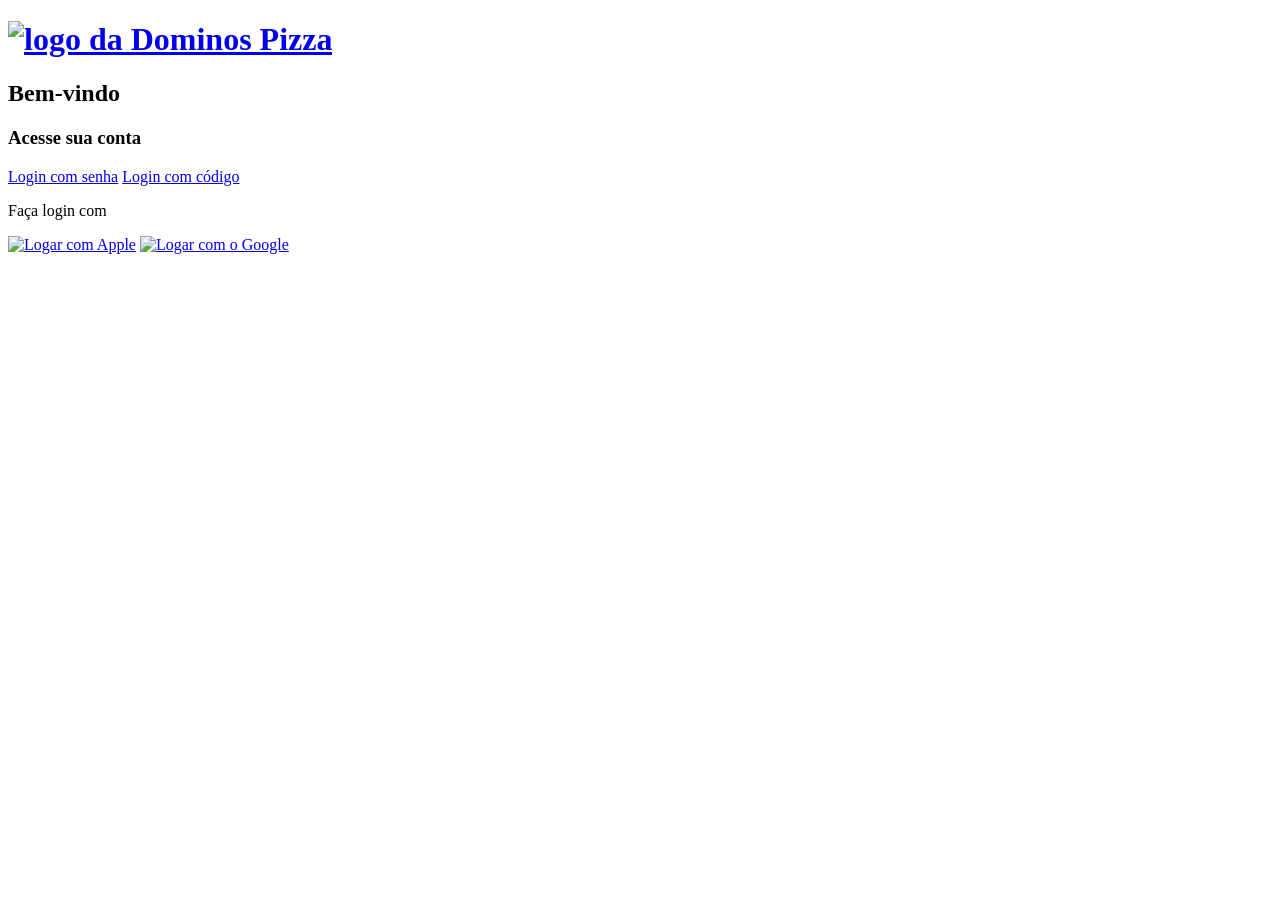
==== index.html @ 8e0dd3eb "Iniciado parte de HTML" ====
<!DOCTYPE html>
<html lang="pt-Br">

<head>
  <meta charset="UTF-8">
  <meta name="viewport" content="width=device-width, initial-scale=1.0">
  <title>Tela de Login</title>
</head>

<body>
  <main class="tela-de-login">
    <h1><a href="index.html"><img src="logo-dominos.png" alt="logo da Dominos Pizza"></a></h1>
    <h2>Bem-vindo</h2>
    <h3>Acesse sua conta</h3>

    <a href="#" class="botao botao-vermelho">Login com senha</a>
    <a href="#" class="botao botao-branco">Login com código</a>

    <p class="divisor">Faça login com</p>

    <div class="tipos-de-login">
      <a href="#"><img src="icone-apple.png" alt="Logar com Apple"></a>
      <a href="#"><img src="icone-google.png" alt="Logar com o Google"></a>
    </div>
  </main>
</body>

</html>
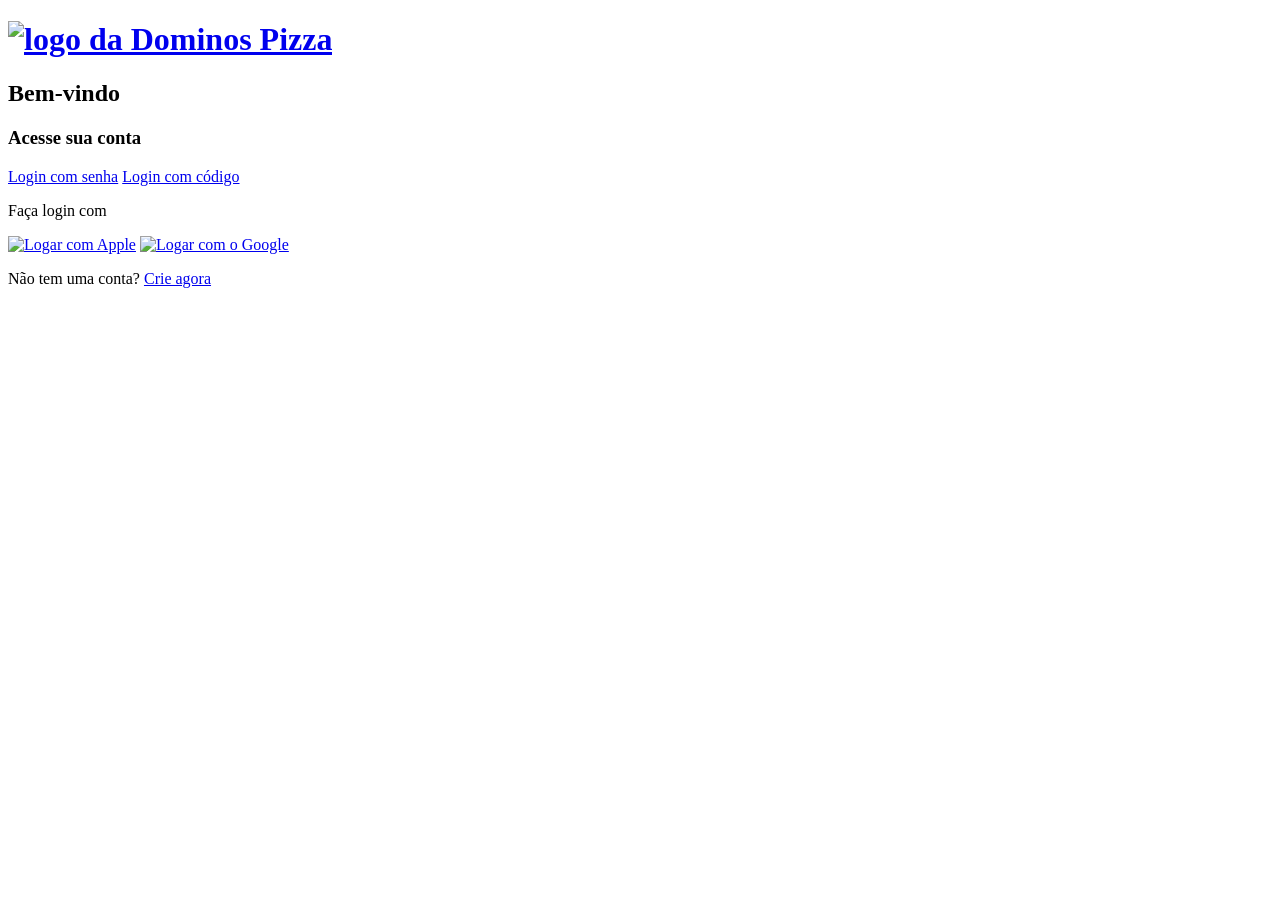
==== commit c839858d: "Feito alterações parte HTMl" ====
--- a/index.html
+++ b/index.html
@@ -5,11 +5,12 @@
   <meta charset="UTF-8">
   <meta name="viewport" content="width=device-width, initial-scale=1.0">
   <title>Tela de Login</title>
+  <link rel="strylesheet" href="style.css">
 </head>
 
 <body>
   <main class="tela-de-login">
-    <h1><a href="index.html"><img src="logo-dominos.png" alt="logo da Dominos Pizza"></a></h1>
+    <h1><a href="index.html"><img src="assets/Logo-dominos.png" alt="logo da Dominos Pizza"></a></h1>
     <h2>Bem-vindo</h2>
     <h3>Acesse sua conta</h3>
 
@@ -22,6 +23,8 @@
       <a href="#"><img src="icone-apple.png" alt="Logar com Apple"></a>
       <a href="#"><img src="icone-google.png" alt="Logar com o Google"></a>
     </div>
+
+    <p>Não tem uma conta? <a href="#">Crie agora</a></p>
   </main>
 </body>
 
--- a/style.css
+++ b/style.css
@@ -0,0 +1,3 @@
+body {
+    background-color: black
+}
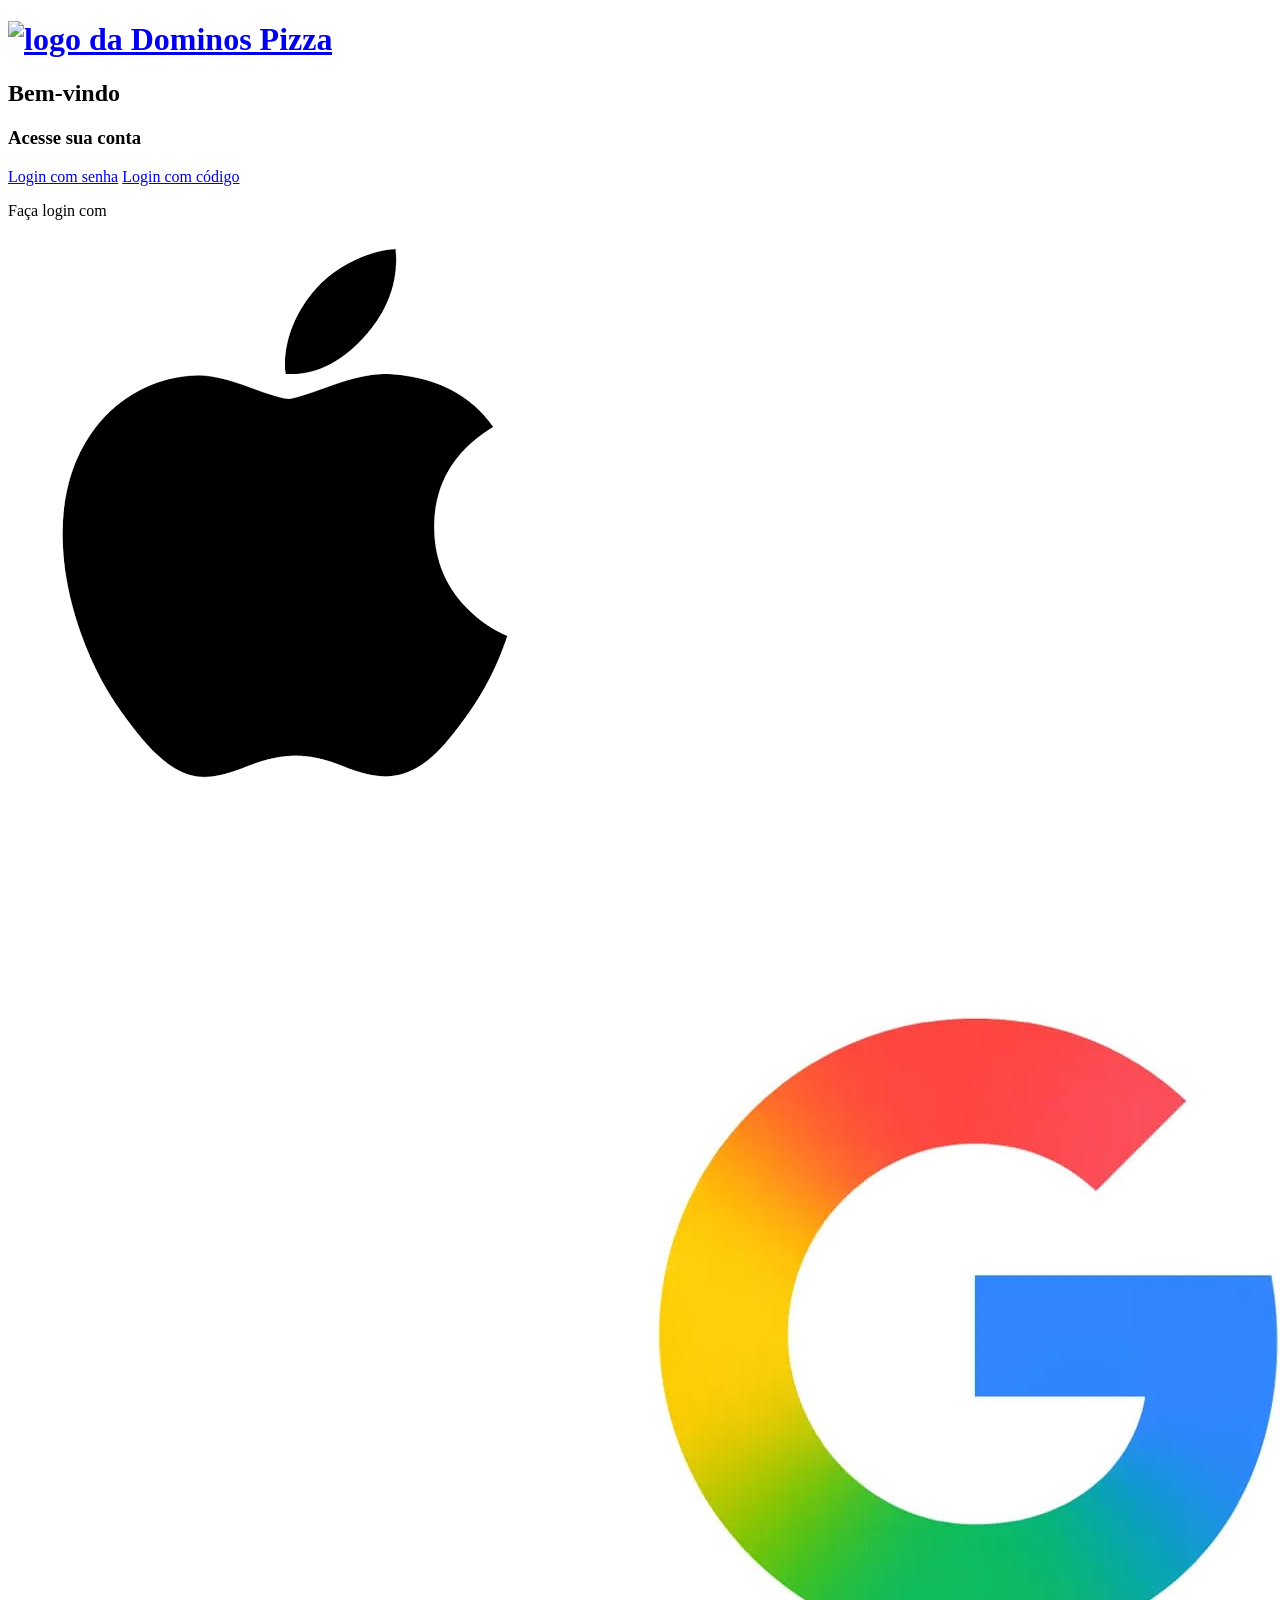
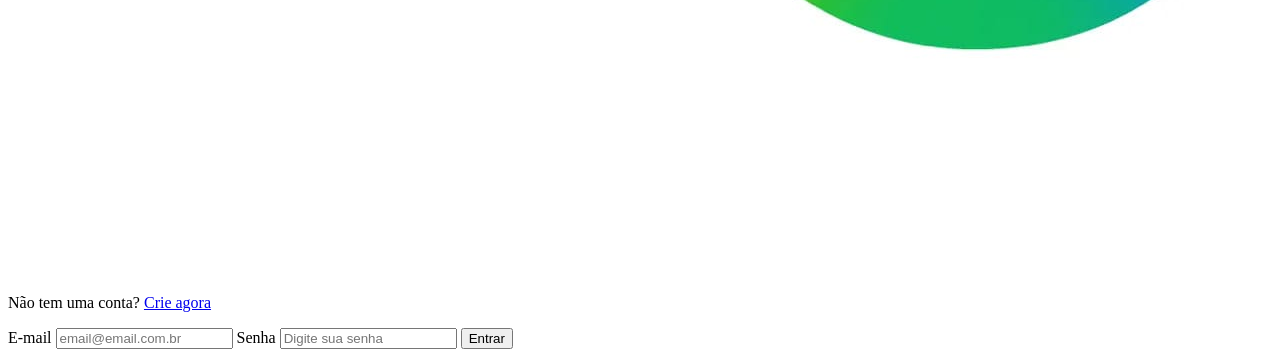
==== commit f31193e8: "Finalizado parte HTML" ====
--- a/index.html
+++ b/index.html
@@ -20,11 +20,23 @@
     <p class="divisor">Faça login com</p>
 
     <div class="tipos-de-login">
-      <a href="#"><img src="icone-apple.png" alt="Logar com Apple"></a>
-      <a href="#"><img src="icone-google.png" alt="Logar com o Google"></a>
+      <a href="#"><img src="assets/logo-apple.png" alt="Logar com Apple"></a>
+      <a href="#"><img src="assets/logo-google.jpg" alt="Logar com o Google"></a>
     </div>
 
     <p>Não tem uma conta? <a href="#">Crie agora</a></p>
+
+    <form>
+      <label for="campo-email">E-mail</label>
+      <input type="email" id="campo-email" placeholder="email@email.com.br">
+
+      <label for="campo-senha">Senha</label>
+      <input type="password" id="campo-senha" placeholder="Digite sua senha">
+
+      <button type="submit" class="botao botao-vermelho">Entrar</button>
+    </form>
+
+
   </main>
 </body>
 
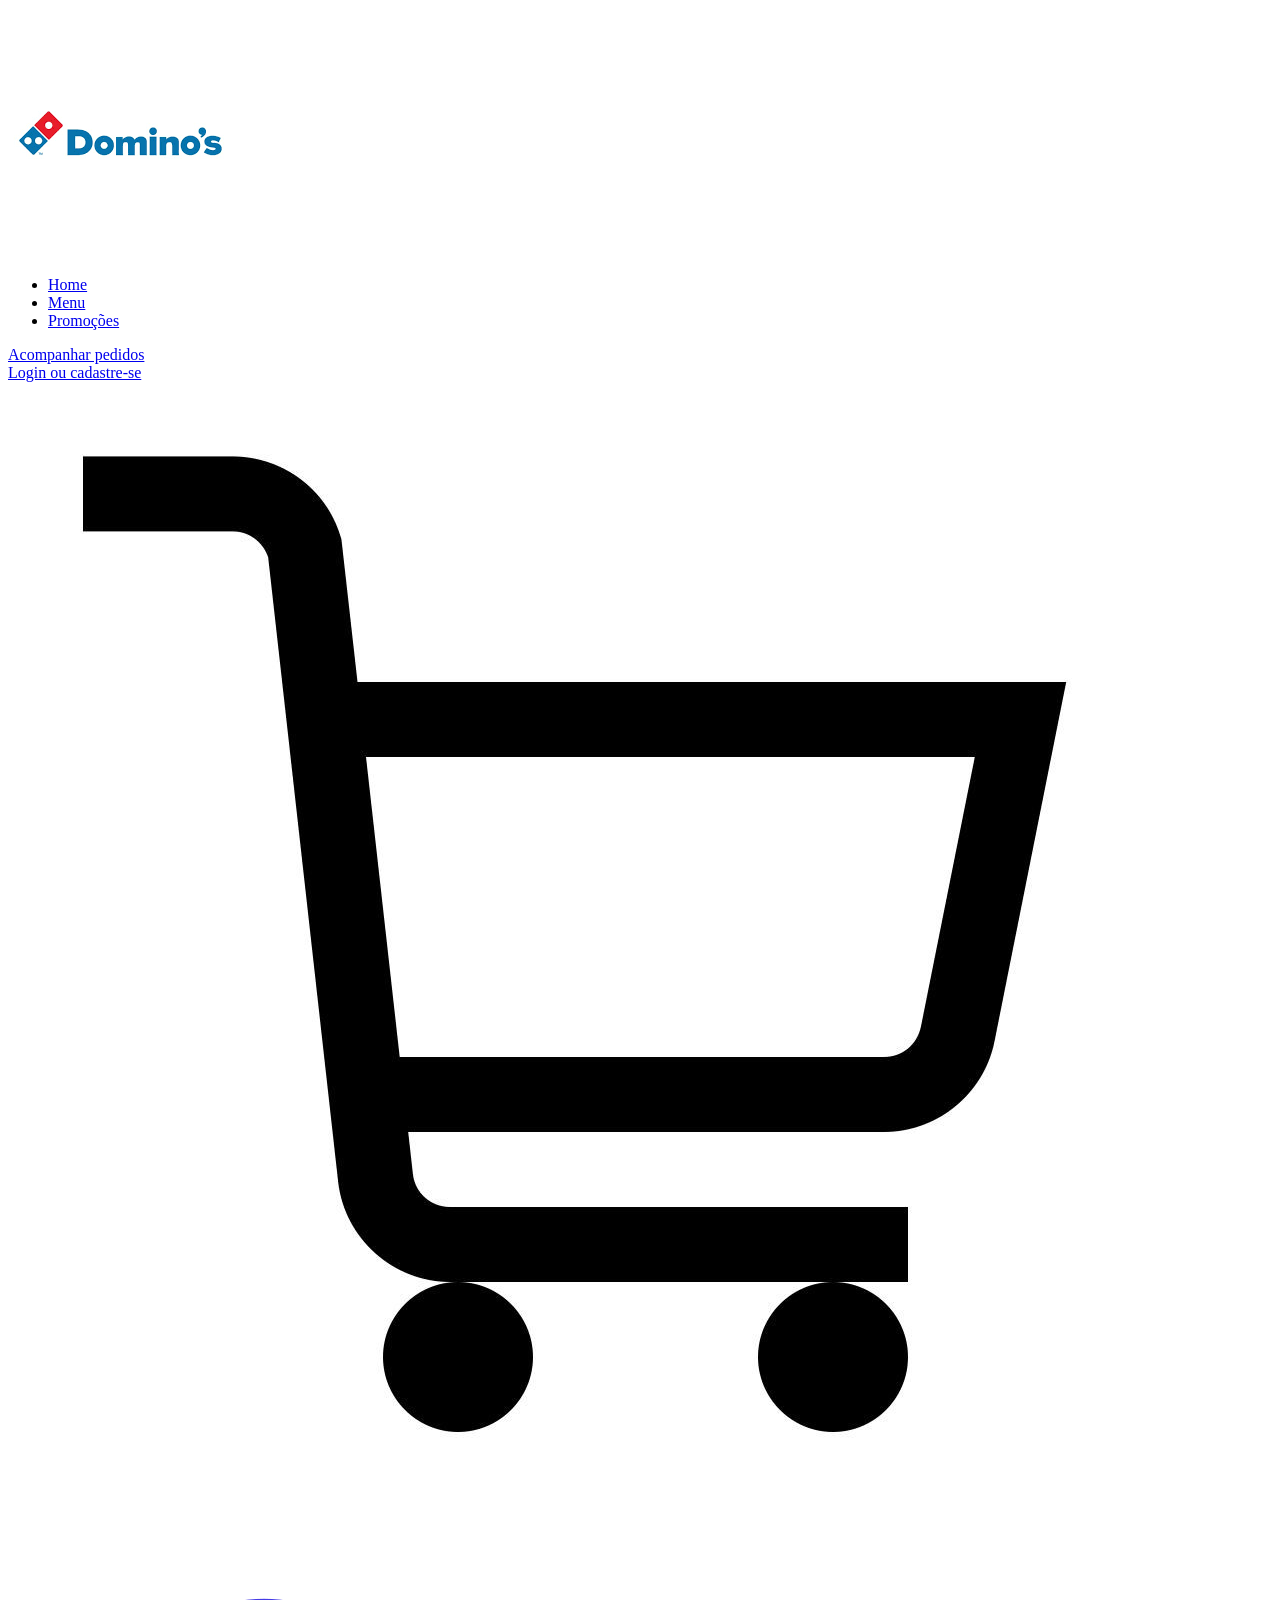
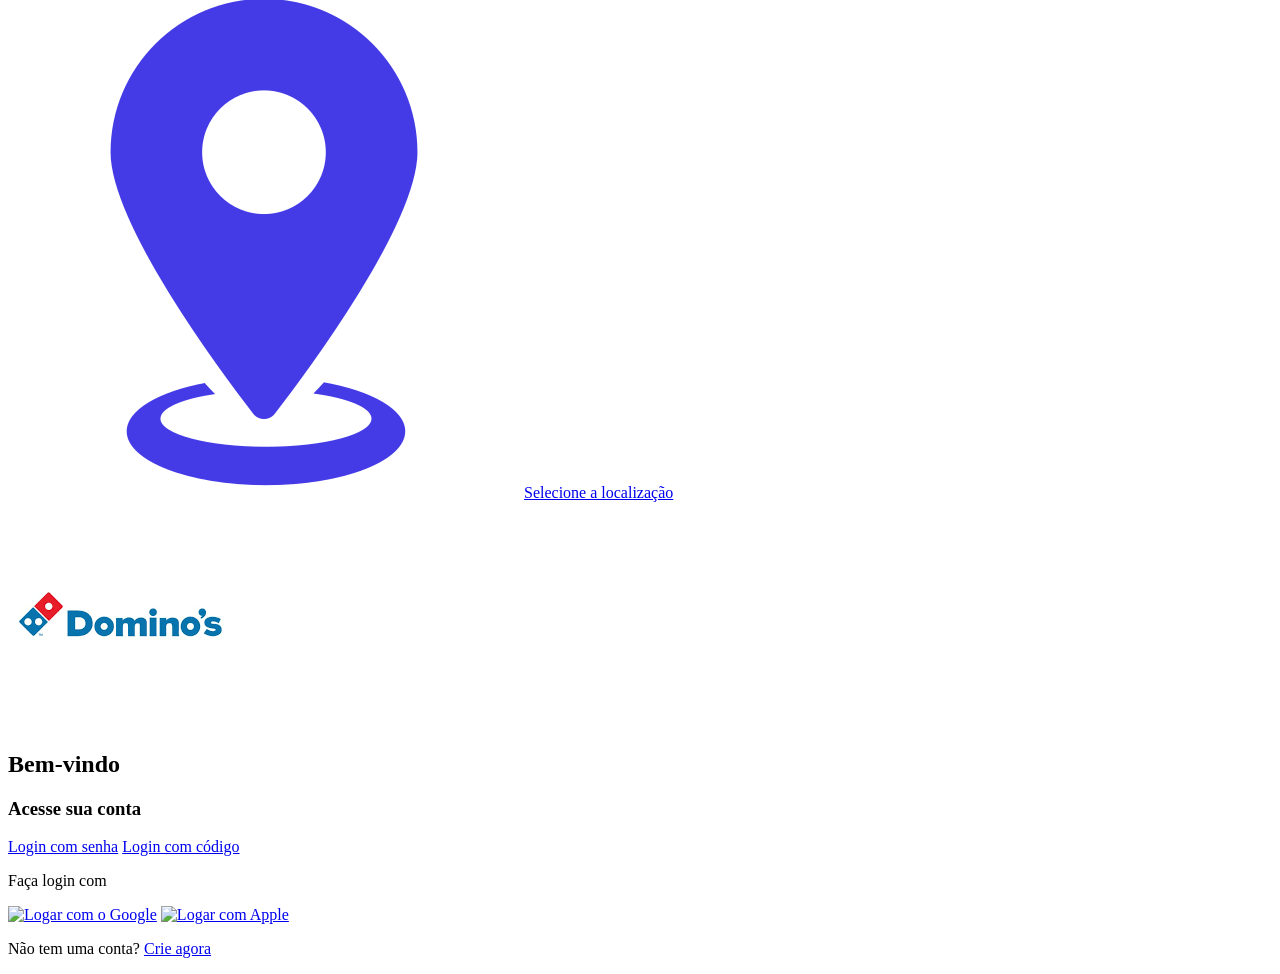
==== commit bcab2311: "Adicionado tela de login" ====
--- a/index.html
+++ b/index.html
@@ -1,42 +1,54 @@
 <!DOCTYPE html>
-<html lang="pt-Br">
+<html lang="pt-BR">
 
 <head>
   <meta charset="UTF-8">
   <meta name="viewport" content="width=device-width, initial-scale=1.0">
-  <title>Tela de Login</title>
-  <link rel="strylesheet" href="style.css">
+  <title>Domino's - Login</title>
+  <link rel="stylesheet" href="style.css">
 </head>
 
 <body>
+  <header id="header-principal">
+    <h1><a href="index.html"><img src="assets/logo-dominos.png" alt="Logo da Dominos Pizza"></a></h1>
+
+    <nav>
+      <ul>
+        <li><a href="#">Home</a></li>
+        <li><a href="#">Menu</a></li>
+        <li><a href="#">Promoções</a></li>
+      </ul>
+    </nav>
+
+    <a href="#" class="botao-acompanhar">Acompanhar pedidos</a>
+
+    <div class="area-usuario">
+      <a href="#">Login ou cadastre-se</a>
+      <a href="#"><img src="assets/imagem-carrinho.jpg" alt="Ver carrinho"></a>
+    </div>
+  </header>
+
+  <div class="barra-localizacao">
+    <img src="assets/imagem-localizaçao.png" alt="Ícone de localização">
+    <a href="#">Selecione a localização</a>
+  </div>
+
   <main class="tela-de-login">
-    <h1><a href="index.html"><img src="assets/Logo-dominos.png" alt="logo da Dominos Pizza"></a></h1>
+    <a href="index.html"><img src="assets/logo-dominos.png" alt="Logo da Dominos Pizza"></a>
     <h2>Bem-vindo</h2>
     <h3>Acesse sua conta</h3>
 
-    <a href="#" class="botao botao-vermelho">Login com senha</a>
+    <a href="login-senha.html" class="botao botao-vermelho">Login com senha</a>
     <a href="#" class="botao botao-branco">Login com código</a>
 
     <p class="divisor">Faça login com</p>
 
     <div class="tipos-de-login">
-      <a href="#"><img src="assets/logo-apple.png" alt="Logar com Apple"></a>
-      <a href="#"><img src="assets/logo-google.jpg" alt="Logar com o Google"></a>
+      <a href="#"><img src="assets/icone-google.png" alt="Logar com o Google"></a>
+      <a href="#"><img src="assets/icone-apple.png" alt="Logar com Apple"></a>
     </div>
 
     <p>Não tem uma conta? <a href="#">Crie agora</a></p>
-
-    <form>
-      <label for="campo-email">E-mail</label>
-      <input type="email" id="campo-email" placeholder="email@email.com.br">
-
-      <label for="campo-senha">Senha</label>
-      <input type="password" id="campo-senha" placeholder="Digite sua senha">
-
-      <button type="submit" class="botao botao-vermelho">Entrar</button>
-    </form>
-
-
   </main>
 </body>
 
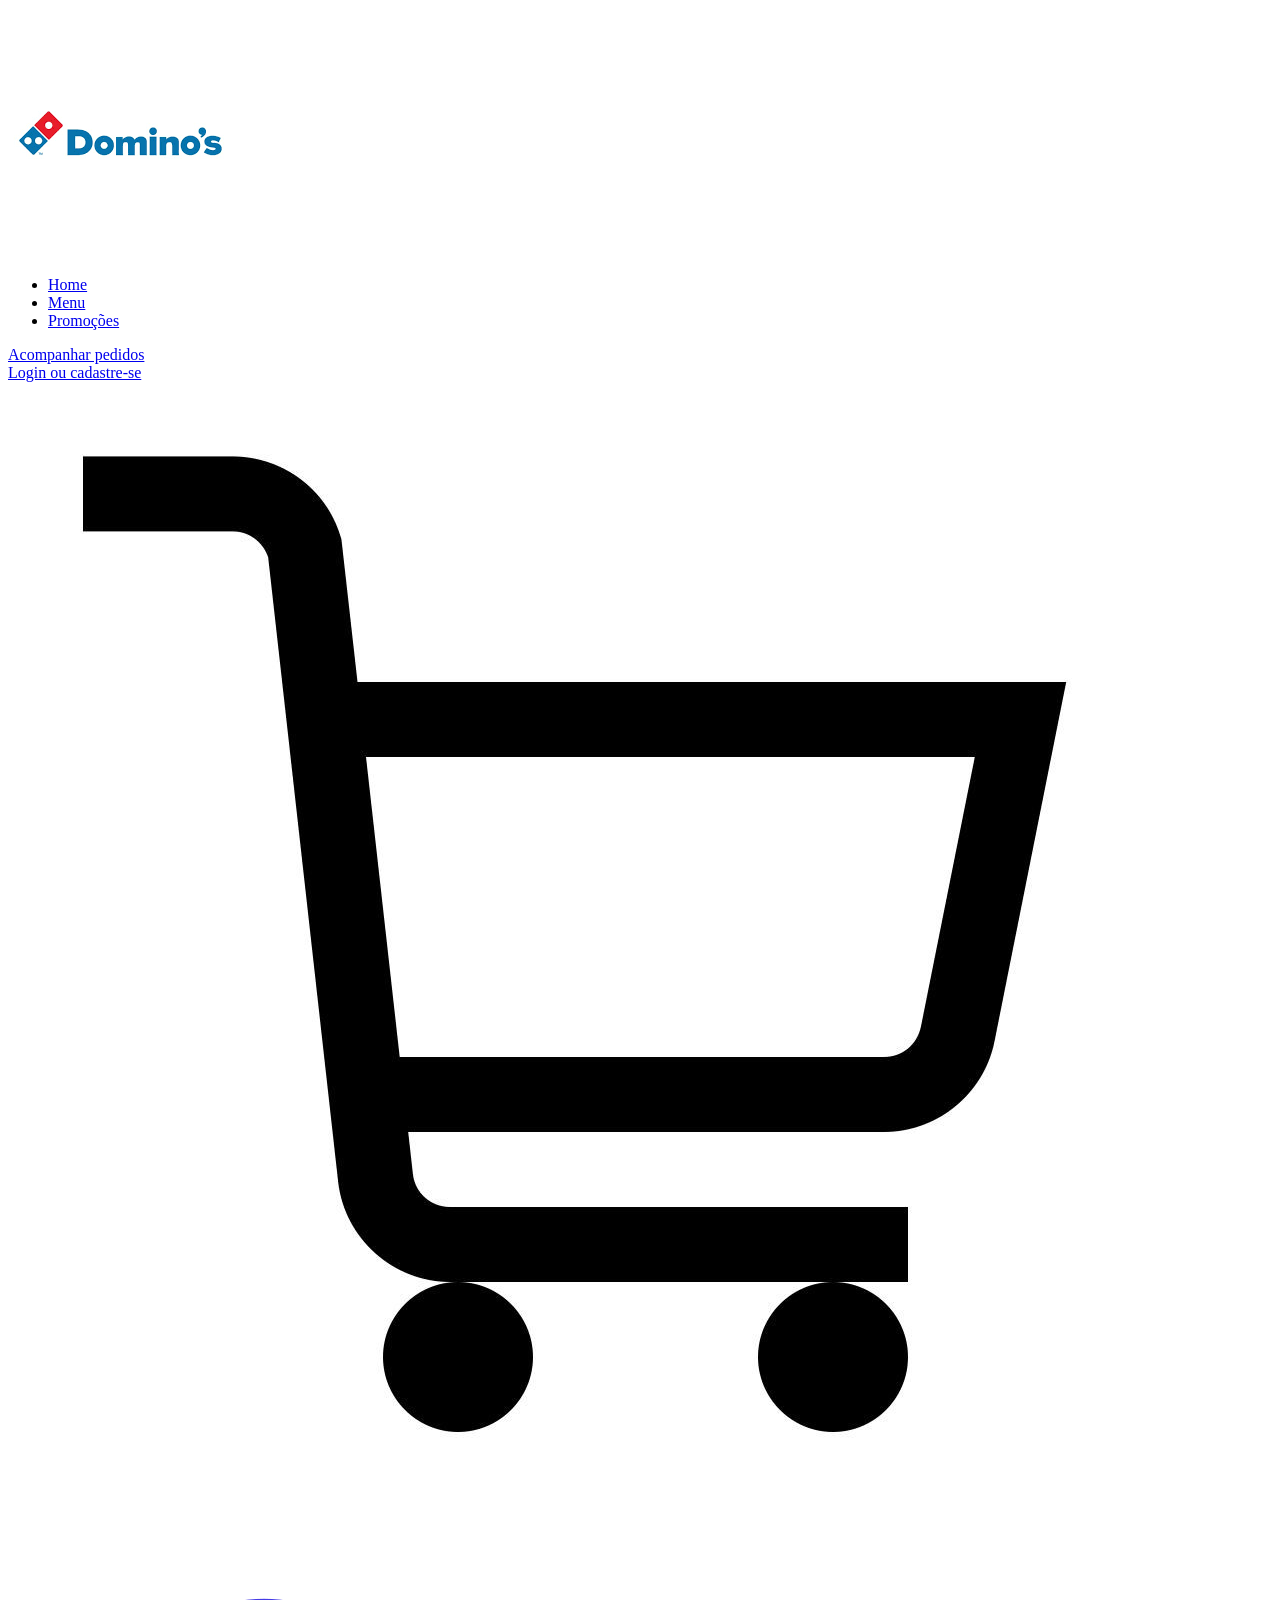
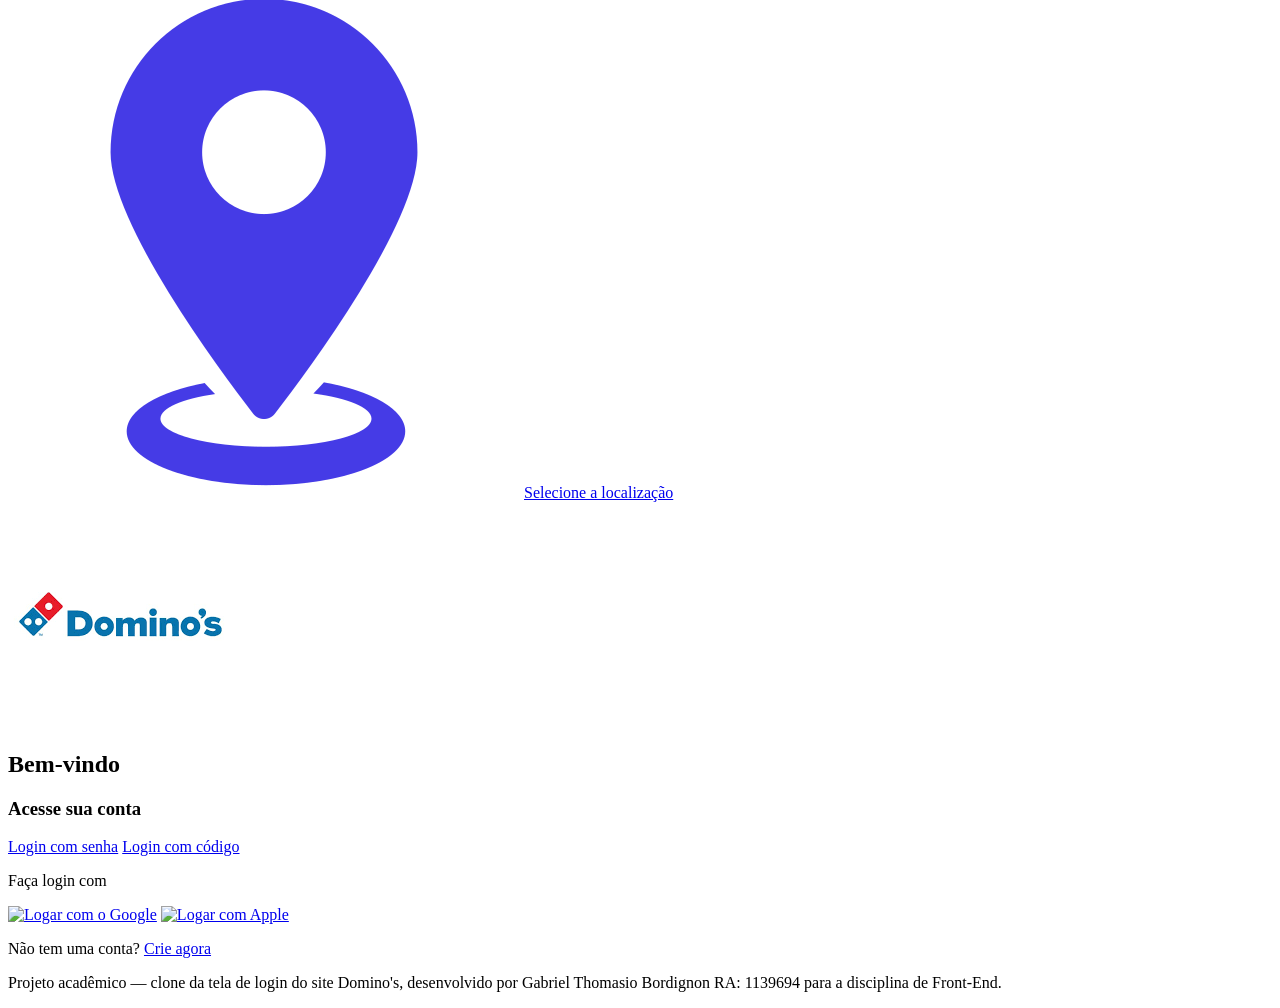
==== commit 8362b7ff: "Adicionado login com senha" ====
--- a/index.html
+++ b/index.html
@@ -29,7 +29,7 @@
   </header>
 
   <div class="barra-localizacao">
-    <img src="assets/imagem-localizaçao.png" alt="Ícone de localização">
+    <img src="assets/imagem-localizacao.png" alt="Ícone de localização">
     <a href="#">Selecione a localização</a>
   </div>
 
@@ -38,7 +38,7 @@
     <h2>Bem-vindo</h2>
     <h3>Acesse sua conta</h3>
 
-    <a href="login-senha.html" class="botao botao-vermelho">Login com senha</a>
+    <a href="tela-login.html" class="botao botao-vermelho">Login com senha</a>
     <a href="#" class="botao botao-branco">Login com código</a>
 
     <p class="divisor">Faça login com</p>
@@ -50,6 +50,16 @@
 
     <p>Não tem uma conta? <a href="#">Crie agora</a></p>
   </main>
+
+  <!--
+    Seção de personalização (critério 1.5 do trabalho):
+    não existe no site original da Domino's, foi adicionada
+    pra identificar o projeto como um trabalho acadêmico.
+    TROQUE o nome e a matrícula abaixo pelos seus dados reais.
+  -->
+  <footer class="rodape-pessoal">
+    <p>Projeto acadêmico — clone da tela de login do site Domino's, desenvolvido por Gabriel Thomasio Bordignon RA: 1139694 para a disciplina de Front-End.</p>
+  </footer>
 </body>
 
 </html>
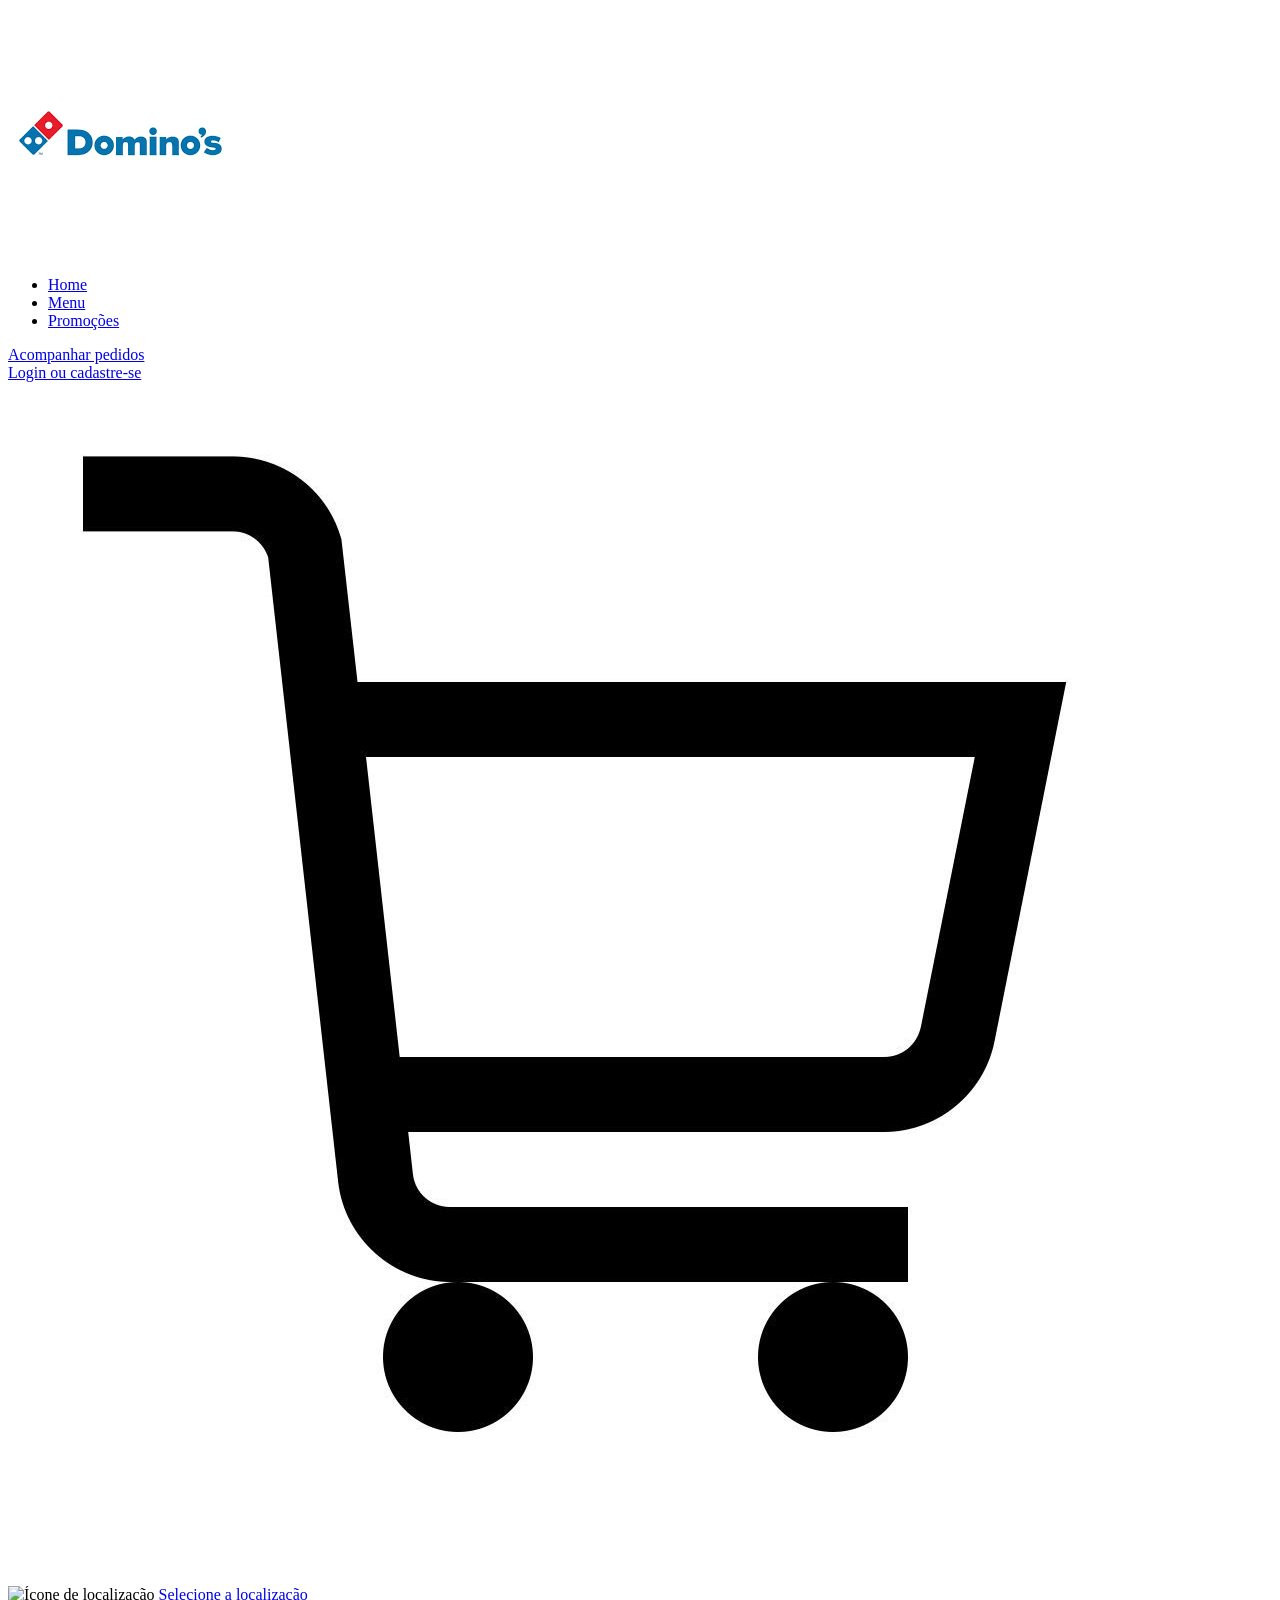
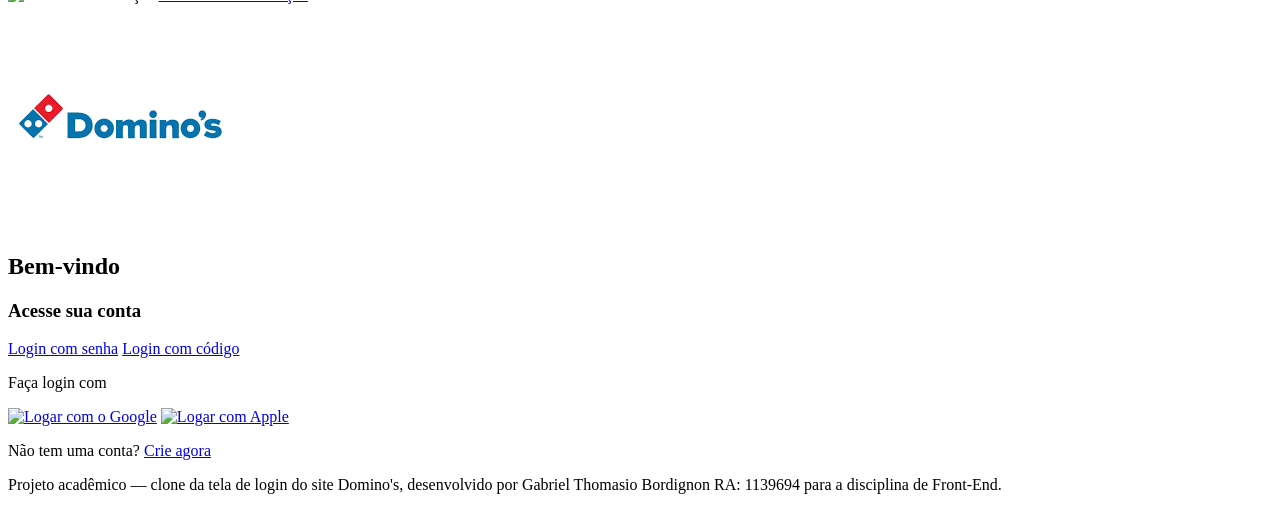
==== commit ec418c05: "Adicionado login com codigo" ====
--- a/index.html
+++ b/index.html
@@ -1,17 +1,17 @@
 <!DOCTYPE html>
 <html lang="pt-BR">
-
+ 
 <head>
   <meta charset="UTF-8">
   <meta name="viewport" content="width=device-width, initial-scale=1.0">
   <title>Domino's - Login</title>
   <link rel="stylesheet" href="style.css">
 </head>
-
+ 
 <body>
   <header id="header-principal">
     <h1><a href="index.html"><img src="assets/logo-dominos.png" alt="Logo da Dominos Pizza"></a></h1>
-
+ 
     <nav>
       <ul>
         <li><a href="#">Home</a></li>
@@ -19,47 +19,42 @@
         <li><a href="#">Promoções</a></li>
       </ul>
     </nav>
-
+ 
     <a href="#" class="botao-acompanhar">Acompanhar pedidos</a>
-
+ 
     <div class="area-usuario">
       <a href="#">Login ou cadastre-se</a>
       <a href="#"><img src="assets/imagem-carrinho.jpg" alt="Ver carrinho"></a>
     </div>
   </header>
-
+ 
   <div class="barra-localizacao">
-    <img src="assets/imagem-localizacao.png" alt="Ícone de localização">
+    <img src="assets/icone-localizacao.png" alt="Ícone de localização">
     <a href="#">Selecione a localização</a>
   </div>
-
+ 
   <main class="tela-de-login">
     <a href="index.html"><img src="assets/logo-dominos.png" alt="Logo da Dominos Pizza"></a>
     <h2>Bem-vindo</h2>
     <h3>Acesse sua conta</h3>
-
-    <a href="tela-login.html" class="botao botao-vermelho">Login com senha</a>
-    <a href="#" class="botao botao-branco">Login com código</a>
-
+ 
+    <a href="login-senha.html" class="botao botao-vermelho">Login com senha</a>
+    <a href="login-codigo.html" class="botao botao-branco">Login com código</a>
+ 
     <p class="divisor">Faça login com</p>
-
+ 
     <div class="tipos-de-login">
       <a href="#"><img src="assets/icone-google.png" alt="Logar com o Google"></a>
       <a href="#"><img src="assets/icone-apple.png" alt="Logar com Apple"></a>
     </div>
-
+ 
     <p>Não tem uma conta? <a href="#">Crie agora</a></p>
   </main>
-
-  <!--
-    Seção de personalização (critério 1.5 do trabalho):
-    não existe no site original da Domino's, foi adicionada
-    pra identificar o projeto como um trabalho acadêmico.
-    TROQUE o nome e a matrícula abaixo pelos seus dados reais.
-  -->
+ 
   <footer class="rodape-pessoal">
     <p>Projeto acadêmico — clone da tela de login do site Domino's, desenvolvido por Gabriel Thomasio Bordignon RA: 1139694 para a disciplina de Front-End.</p>
   </footer>
 </body>
-
-</html>+ 
+</html>
+ 
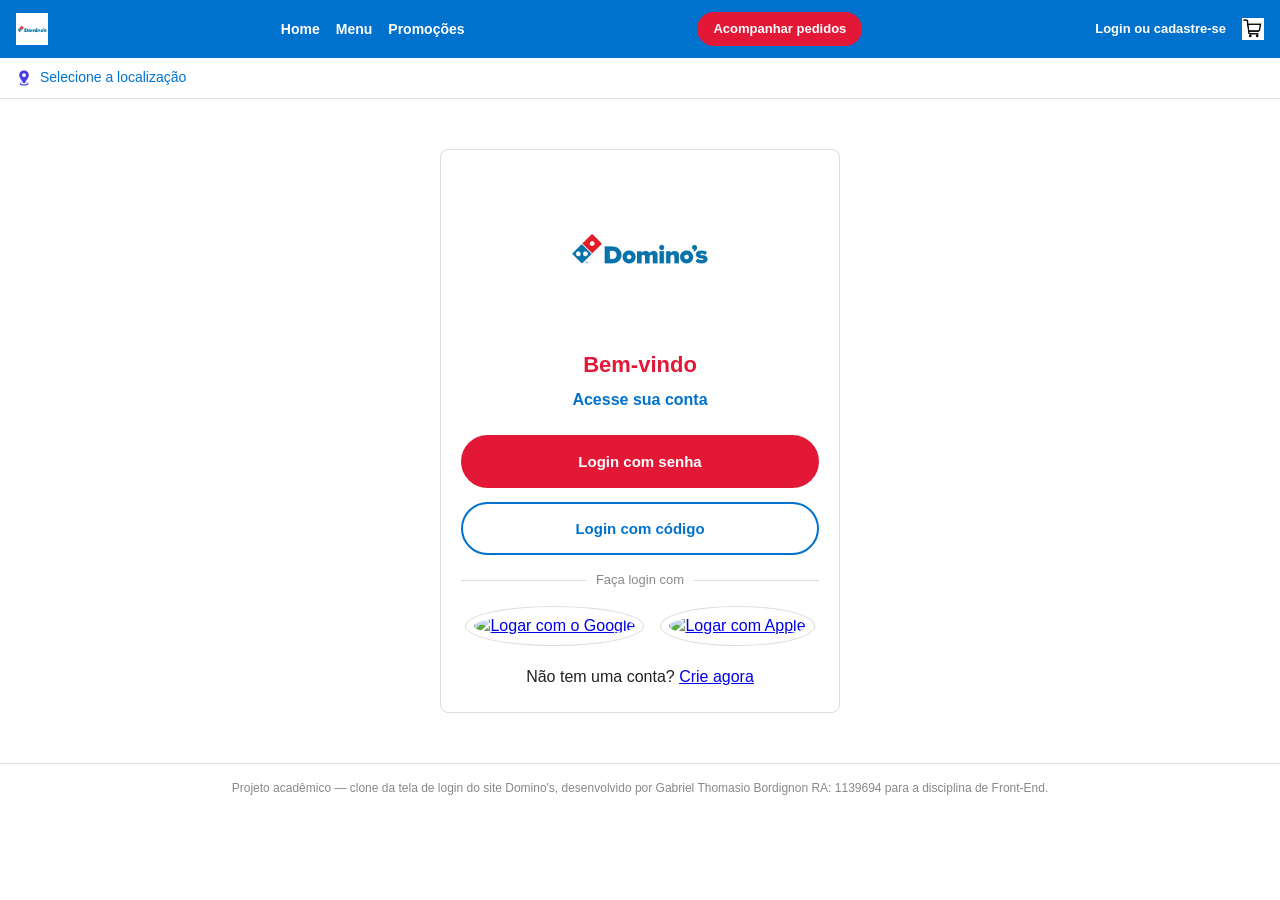
==== commit 4e842ff2: "Adicionado parte CSS" ====
--- a/index.html
+++ b/index.html
@@ -29,7 +29,7 @@
   </header>
  
   <div class="barra-localizacao">
-    <img src="assets/icone-localizacao.png" alt="Ícone de localização">
+    <img src="assets/imagem-localizacao.png" alt="Ícone de localização">
     <a href="#">Selecione a localização</a>
   </div>
  
--- a/style.css
+++ b/style.css
@@ -0,0 +1,359 @@
+/* ==========================================================
+   VARIÁVEIS DE COR (CSS Custom Properties)
+   Centralizam as cores da marca em um só lugar. Se precisar
+   ajustar um tom de azul/vermelho, muda só aqui.
+   ========================================================== */
+:root {
+  --azul-dominos: #0072ce;
+  --vermelho-dominos: #e31837;
+  --vermelho-hover: #c21530;
+  --cinza-claro: #f5f5f5;
+  --cinza-borda: #dddddd;
+  --preto-texto: #222222;
+  --branco: #ffffff;
+  --fonte-padrao: Arial, Helvetica, sans-serif;
+}
+ 
+/* ==========================================================
+   RESET BÁSICO
+   Remove margem/padding padrão do navegador e faz bordas e
+   paddings entrarem no tamanho total do elemento (box-sizing),
+   evitando dor de cabeça na hora de alinhar tudo depois.
+   ========================================================== */
+* {
+  margin: 0;
+  padding: 0;
+  box-sizing: border-box;
+}
+ 
+body {
+  font-family: var(--fonte-padrao);
+  color: var(--preto-texto);
+  background-color: var(--branco);
+  line-height: 1.4;
+}
+ 
+/* ==========================================================
+   HEADER
+   Seletor por ID: só existe UM header nessa página, então
+   faz sentido usar # em vez de classe.
+   Mobile first: aqui embaixo o header já "quebra linha"
+   sozinho (flex-wrap) pra caber em telas pequenas.
+   ========================================================== */
+#header-principal {
+  display: flex;
+  flex-wrap: wrap;
+  align-items: center;
+  justify-content: space-between;
+  gap: 12px;
+  background-color: var(--azul-dominos);
+  padding: 12px 16px;
+}
+ 
+#header-principal h1 img {
+  height: 32px;
+  display: block;
+}
+ 
+/* Seletor DESCENDENTE: essa regra só afeta a lista (ul) que
+   está dentro do nav, que está dentro do header — não afeta
+   nenhuma outra lista da página. */
+#header-principal nav ul {
+  list-style: none;
+  display: flex;
+  gap: 16px;
+  flex-wrap: wrap;
+}
+ 
+#header-principal nav a {
+  color: var(--branco);
+  text-decoration: none;
+  font-weight: 600;
+  font-size: 14px;
+}
+ 
+/* Seletor de PSEUDO-CLASSE: só é aplicado quando o mouse
+   está em cima do link (interação do usuário). */
+#header-principal nav a:hover {
+  color: var(--cinza-claro);
+}
+ 
+.botao-acompanhar {
+  background-color: var(--vermelho-dominos);
+  color: var(--branco);
+  text-decoration: none;
+  font-weight: bold;
+  font-size: 13px;
+  padding: 8px 16px;
+  border-radius: 20px;
+  white-space: nowrap;
+}
+ 
+.botao-acompanhar:hover {
+  background-color: var(--vermelho-hover);
+}
+ 
+.area-usuario {
+  display: flex;
+  align-items: center;
+  gap: 16px;
+}
+ 
+.area-usuario a {
+  color: var(--branco);
+  text-decoration: none;
+  font-weight: 600;
+  font-size: 13px;
+}
+ 
+.area-usuario img {
+  height: 22px;
+  display: block;
+}
+ 
+/* ==========================================================
+   BARRA DE LOCALIZAÇÃO
+   ========================================================== */
+.barra-localizacao {
+  display: flex;
+  align-items: center;
+  gap: 8px;
+  padding: 10px 16px;
+  border-bottom: 1px solid var(--cinza-borda);
+}
+ 
+.barra-localizacao img {
+  height: 16px;
+}
+ 
+.barra-localizacao a {
+  color: var(--azul-dominos);
+  text-decoration: none;
+  font-size: 14px;
+}
+ 
+/* ==========================================================
+   CARTÃO DE LOGIN (tela-de-login)
+   Seletor de CLASSE. Centralizado com margin auto + max-width,
+   funciona em qualquer largura de tela desde o começo.
+   ========================================================== */
+.tela-de-login {
+  max-width: 400px;
+  margin: 32px auto;
+  padding: 24px 20px;
+  text-align: center;
+  border: 1px solid var(--cinza-borda);
+  border-radius: 8px;
+}
+ 
+.tela-de-login > img,
+.tela-de-login > a > img {
+  max-width: 150px;
+  margin-bottom: 20px;
+}
+ 
+.tela-de-login h2 {
+  color: var(--vermelho-dominos);
+  margin-bottom: 8px;
+  font-size: 22px;
+}
+ 
+.tela-de-login h3 {
+  color: var(--azul-dominos);
+  font-size: 16px;
+  margin-bottom: 24px;
+}
+ 
+/* ==========================================================
+   BOTÕES
+   .botao = estilos compartilhados (tamanho, formato)
+   .botao-vermelho / .botao-branco = só a cor muda
+   ========================================================== */
+.botao {
+  display: block;
+  width: 100%;
+  padding: 14px;
+  margin-bottom: 14px;
+  border-radius: 30px;
+  font-weight: bold;
+  font-size: 15px;
+  text-decoration: none;
+  border: 2px solid transparent;
+  cursor: pointer;
+}
+ 
+.botao-vermelho {
+  background-color: var(--vermelho-dominos);
+  color: var(--branco);
+}
+ 
+.botao-vermelho:hover {
+  background-color: var(--vermelho-hover);
+}
+ 
+.botao-branco {
+  background-color: var(--branco);
+  color: var(--azul-dominos);
+  border-color: var(--azul-dominos);
+}
+ 
+.botao-branco:hover {
+  background-color: var(--cinza-claro);
+}
+ 
+/* ==========================================================
+   DIVISOR "Faça login com"
+   ::before e ::after desenham as linhas dos lados sem
+   precisar de nenhuma tag extra no HTML.
+   ========================================================== */
+.divisor {
+  display: flex;
+  align-items: center;
+  color: #888888;
+  font-size: 13px;
+  margin: 16px 0;
+}
+ 
+.divisor::before,
+.divisor::after {
+  content: "";
+  flex: 1;
+  height: 1px;
+  background-color: var(--cinza-borda);
+}
+ 
+.divisor::before {
+  margin-right: 10px;
+}
+ 
+.divisor::after {
+  margin-left: 10px;
+}
+ 
+/* ==========================================================
+   ÍCONES DE LOGIN SOCIAL
+   ========================================================== */
+.tipos-de-login {
+  display: flex;
+  justify-content: center;
+  gap: 16px;
+  margin-bottom: 20px;
+}
+ 
+.tipos-de-login img {
+  height: 36px;
+  width: 36px;
+  border-radius: 50%;
+  border: 1px solid var(--cinza-borda);
+  padding: 8px;
+}
+ 
+/* ==========================================================
+   FORMULÁRIO (tela de e-mail/senha)
+   ========================================================== */
+form {
+  text-align: left;
+  margin-bottom: 16px;
+}
+ 
+form label {
+  display: block;
+  font-weight: 600;
+  font-size: 14px;
+  margin-top: 12px;
+  margin-bottom: 4px;
+}
+ 
+form input {
+  width: 100%;
+  padding: 12px;
+  border: 1px solid var(--cinza-borda);
+  border-radius: 6px;
+  font-size: 15px;
+}
+ 
+form input:focus {
+  outline: none;
+  border-color: var(--azul-dominos);
+}
+ 
+.link-senha {
+  display: inline-block;
+  margin-top: 10px;
+  margin-bottom: 20px;
+  font-size: 13px;
+  color: var(--vermelho-dominos);
+  text-decoration: underline;
+}
+ 
+/* ==========================================================
+   RODAPÉ DE PERSONALIZAÇÃO (critério 1.5)
+   ========================================================== */
+.rodape-pessoal {
+  text-align: center;
+  padding: 16px;
+  font-size: 12px;
+  color: #888888;
+  border-top: 1px solid var(--cinza-borda);
+}
+ 
+/* ==========================================================
+   MEDIA QUERY — MOBILE FIRST
+   Tudo acima funciona sozinho em telas pequenas, sem
+   nenhuma media query. A partir de 768px (tablets/desktop),
+   ajustamos o header pra não quebrar linha.
+   ========================================================== */
+@media (min-width: 768px) {
+  #header-principal {
+    flex-wrap: nowrap;
+  }
+ 
+  .tela-de-login {
+    margin: 50px auto;
+  }
+}
+ 
+/* ==========================================================
+   MODAL "LOGIN COM CÓDIGO" (login-codigo.html)
+   Simula a sobreposição cinza + cartão branco usando só CSS,
+   sem JavaScript, já que é uma página estática separada.
+   ========================================================== */
+.fundo-modal {
+  background-color: #888888;
+  display: flex;
+  align-items: center;
+  justify-content: center;
+  min-height: 100vh;
+  padding: 16px;
+}
+ 
+.modal-codigo {
+  position: relative;
+  background-color: var(--branco);
+  max-width: 400px;
+  width: 100%;
+  padding: 40px 24px 24px;
+  border-radius: 12px;
+  text-align: center;
+}
+ 
+.modal-codigo h2 {
+  color: var(--azul-dominos);
+  font-size: 20px;
+  margin-bottom: 24px;
+}
+ 
+/* Seletor de PSEUDO-CLASSE de novo: muda de cor no hover */
+.botao-fechar {
+  position: absolute;
+  top: 12px;
+  right: 16px;
+  font-size: 22px;
+  color: var(--preto-texto);
+  text-decoration: none;
+  line-height: 1;
+}
+ 
+.botao-fechar:hover {
+  color: var(--vermelho-dominos);
+}
